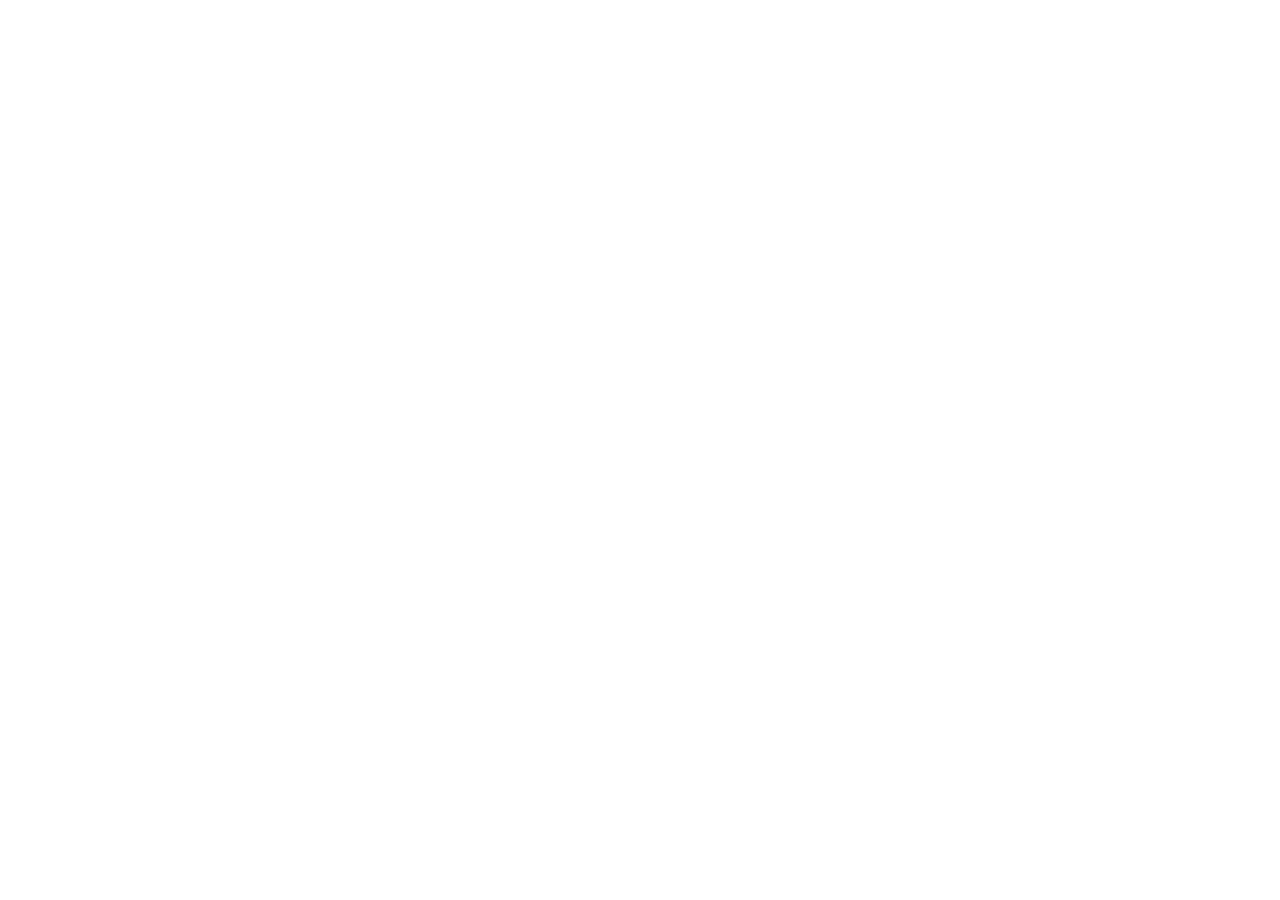
==== index.html @ 1b285c12 "chore: estrutura de pastas e html finalizadas" ====
<!DOCTYPE html>
<html lang="pt-br">
<head>
  <meta charset="UTF-8">
  <meta name="viewport" content="width=device-width, initial-scale=1.0">
  <link rel="stylesheet" href="src/css/style.css">
  <title>Sakura - Sushi</title>
</head>
<body>
</body>
</html>
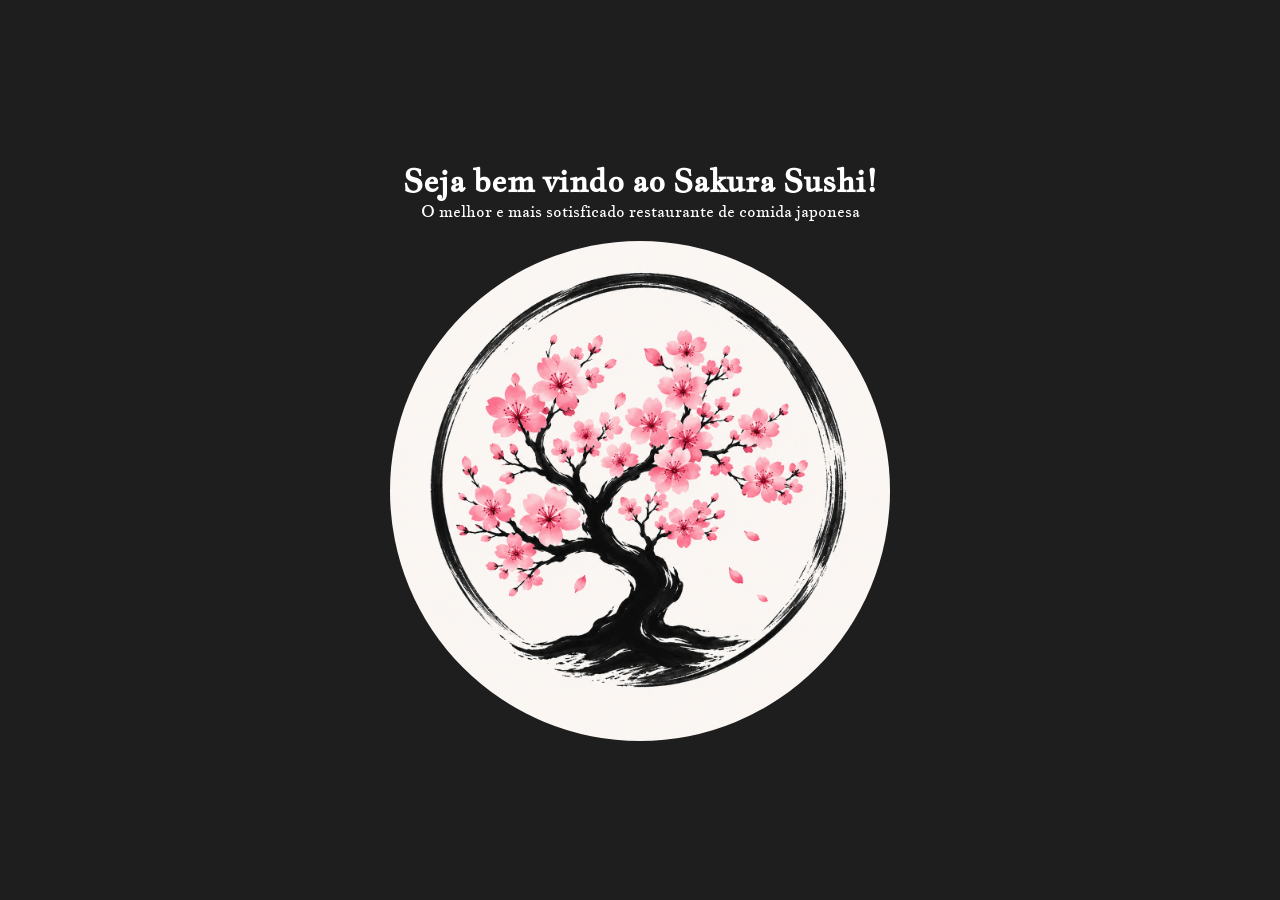
==== commit 9f0b1092: "feat: pagina hero criada e estilizada" ====
--- a/index.html
+++ b/index.html
@@ -3,9 +3,19 @@
 <head>
   <meta charset="UTF-8">
   <meta name="viewport" content="width=device-width, initial-scale=1.0">
+  <link rel="preconnect" href="https://fonts.googleapis.com">
+  <link rel="preconnect" href="https://fonts.gstatic.com" crossorigin>
+  <link href="https://fonts.googleapis.com/css2?family=Jacques+Francois&display=swap" rel="stylesheet">
   <link rel="stylesheet" href="src/css/style.css">
   <title>Sakura - Sushi</title>
 </head>
 <body>
+  <div id="inicio">
+        <h1 id="titulo">Seja bem vindo ao Sakura Sushi! </h1>
+        <p id="frase">O melhor e mais sotisficado restaurante de comida japonesa</p>
+        <img src="./src/assets/imagemlogo.png" alt="imagem" id="imgHero">
+  </div>
+  
+  <script src="src/js/script.js"></script>
 </body>
 </html>
--- a/src/css/style.css
+++ b/src/css/style.css
@@ -0,0 +1,51 @@
+:root {
+  --header-color: #0A0A0A;
+  --bg-main: #1E1E1E;
+  --font-color: #fff;
+}
+
+
+* {
+    margin:0;
+    padding:0;
+    box-sizing: border-box;
+}
+
+body {
+  font-family: 'Jacques Francois', serif;
+  background-color: var(--bg-main);
+  color: var(--font-color);
+}
+
+#inicio{
+    position:fixed;
+    top:0;
+    left:0;
+    width:100%;
+    height:100%;
+    display:flex;
+    flex-direction:column;
+    background:var(--color2);
+    justify-content:center;
+    align-items:center;
+    opacity:1;
+    transition: opcity 1s ease-in-out;
+}
+
+#imgHero{
+    width:500px;
+    height:500px;
+    border-radius:50%;
+    margin-top:20px;
+    animation: rodar 1s ease-in-out;
+}
+
+@keyframes rodar{
+    from{
+        transform:rotate(0deg);
+    }
+    to{
+        transform:rotate(360deg)
+    }
+}
+
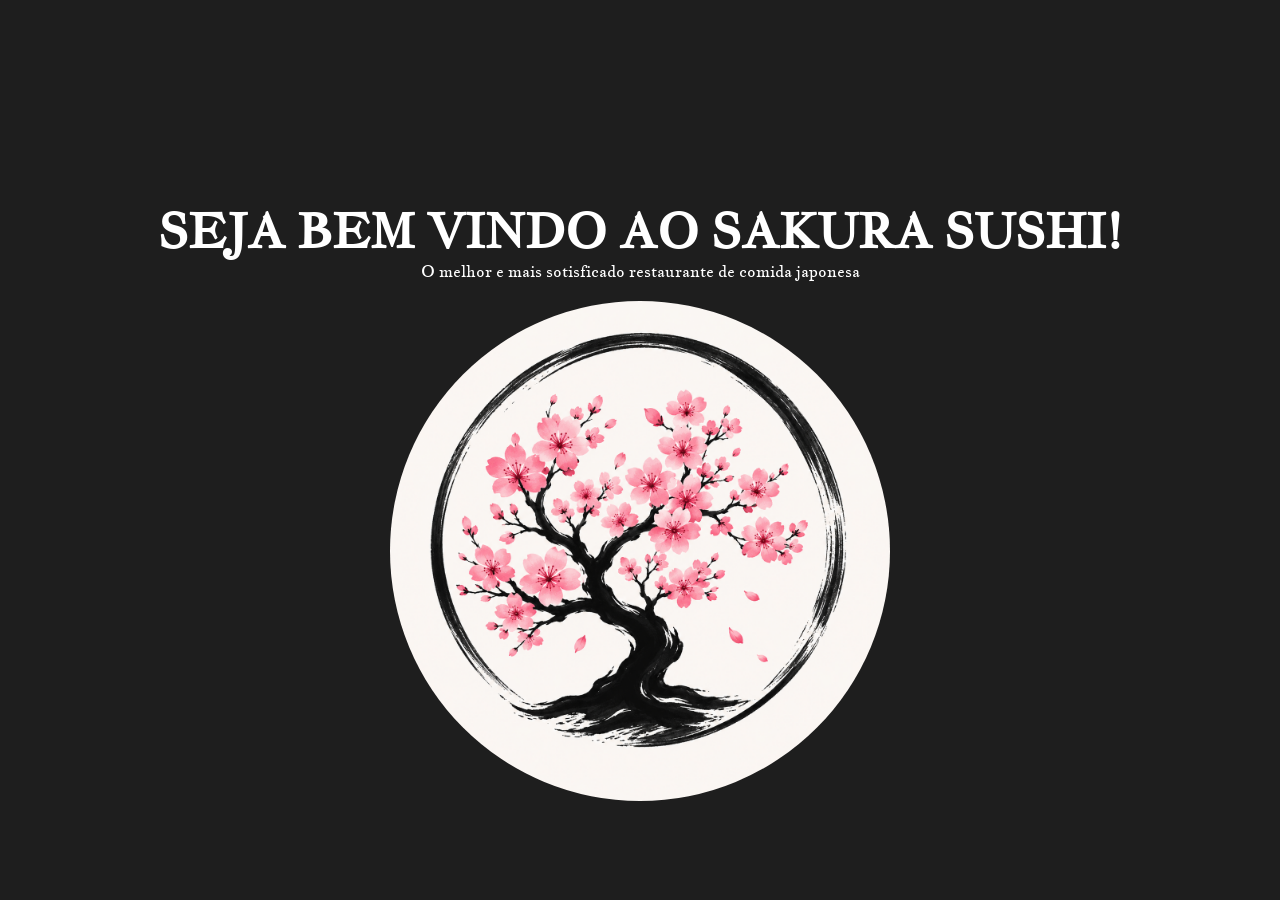
==== commit 53bf417f: "feat: header finalizado" ====
--- a/index.html
+++ b/index.html
@@ -16,6 +16,23 @@
         <img src="./src/assets/imagemlogo.png" alt="imagem" id="imgHero">
   </div>
   
+  
+  <header>
+        <img src="./src/assets/imagemlogo.png" alt="logo" id="logo">
+        <h1>SAKURA SUSHI</h1>
+        <nav>
+            <ul>
+                <li><a href="index.html">Home</a></li>
+                <li><a href="./src/pages/portifolio.html">Portifólio</a></li>
+                <li><a href="./src/pages/sobre.html">Sobre</a></li>
+                <li><a href="./src/pages/contato.html">Contato</a></li>
+            </ul>
+        </nav>
+    </header>
+
+
+  
+  
   <script src="src/js/script.js"></script>
 </body>
 </html>
--- a/src/css/style.css
+++ b/src/css/style.css
@@ -2,6 +2,7 @@
   --header-color: #0A0A0A;
   --bg-main: #1E1E1E;
   --font-color: #fff;
+  --hover-color: #E796A5;
 }
 
 
@@ -12,12 +13,12 @@
 }
 
 body {
-  font-family: 'Jacques Francois', serif;
+  font-family: 'Jacques Francois';
   background-color: var(--bg-main);
   color: var(--font-color);
 }
 
-#inicio{
+#inicio {
     position:fixed;
     top:0;
     left:0;
@@ -25,11 +26,12 @@
     height:100%;
     display:flex;
     flex-direction:column;
-    background:var(--color2);
+    background:var(--bg-main);
     justify-content:center;
     align-items:center;
     opacity:1;
     transition: opcity 1s ease-in-out;
+    color: var(--font-color)
 }
 
 #imgHero{
@@ -49,3 +51,54 @@
     }
 }
 
+#titulo{
+    margin-top: 100px;
+    text-align:center;
+    font-size:3rem;
+    color: var(--font-color);
+    text-transform:uppercase;
+    animation: efeito 1s ease-in-out;
+}
+
+@keyframes efeito {
+    from{
+        opacity:0;
+    }
+    to{
+        opcatity:1;
+        transform:translateY(-10px)
+    }
+}
+
+header {
+  background-color: var(--header-color);
+  display: flex;
+  padding: 30px;
+  align-items: center;
+  gap: 30px;
+}
+
+
+header nav ul {
+  font-size: 32px;
+  padding-left: 264px;
+  list-style:none;
+  display:flex;
+  align-items:center;
+  gap: 150px;
+}
+
+header nav ul li a{
+    text-decoration: none;
+    color:var(--font-color);
+}
+
+header nav ul li a:hover{
+  color:var(--hover-color);
+}
+
+img {
+  width: 100px;
+  height:100px;
+  border-radius: 50%;
+}
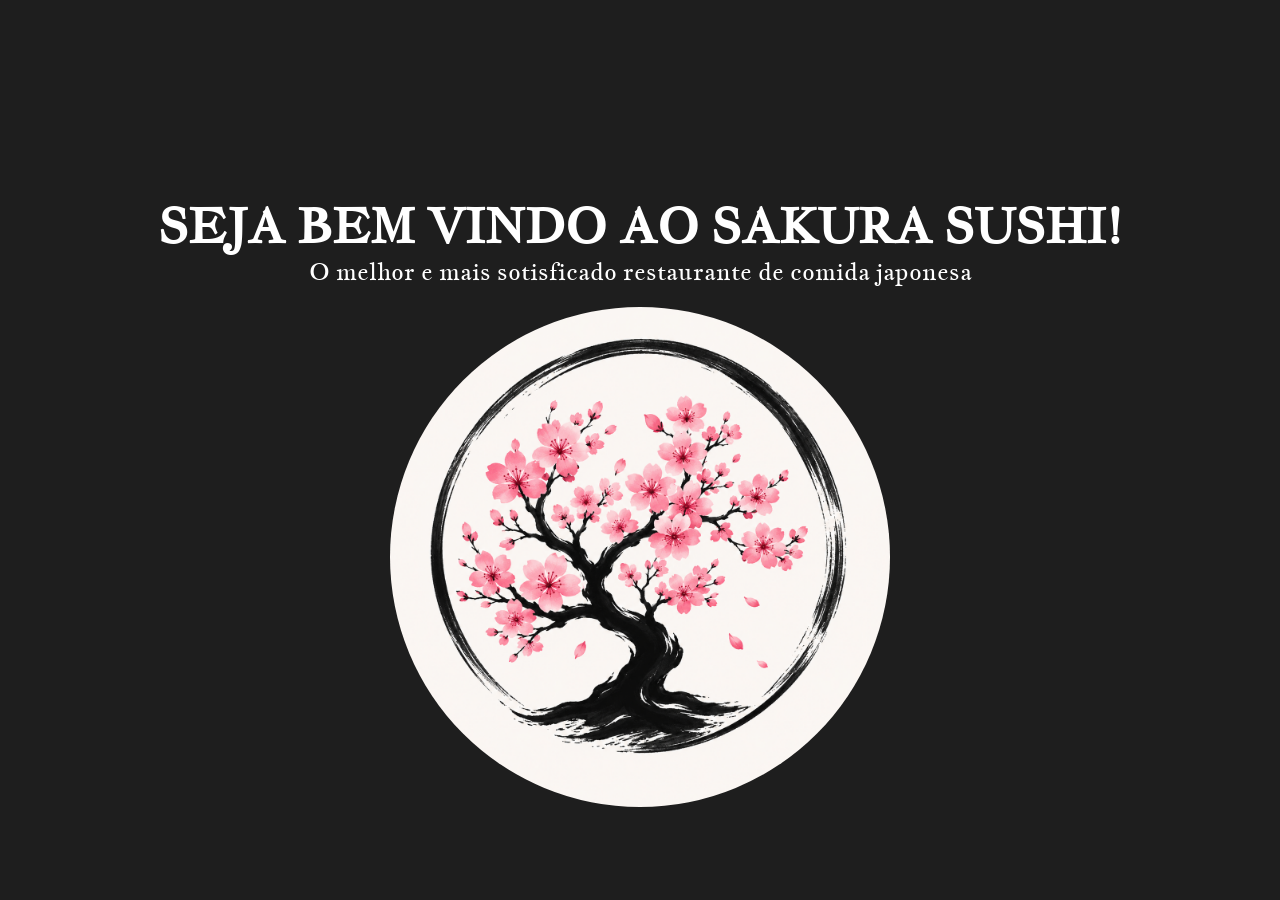
==== commit 6950ce93: "fix: corrigindo background dos cards e tamanho da font da hero" ====
--- a/index.html
+++ b/index.html
@@ -12,7 +12,7 @@
 <body>
   <div id="inicio">
         <h1 id="titulo">Seja bem vindo ao Sakura Sushi! </h1>
-        <p id="frase">O melhor e mais sotisficado restaurante de comida japonesa</p>
+        <p id="fraseHero">O melhor e mais sotisficado restaurante de comida japonesa</p>
         <img src="./src/assets/imagemlogo.png" alt="imagem" id="imgHero">
   </div>
   
@@ -29,6 +29,24 @@
             </ul>
         </nav>
     </header>
+    <main>
+      <p class="frase">Seja bem vindo ao Sakura Sushi</p>
+      <div class="container">
+        <div class="card">
+          <p>Descubra a tradição e qualidade do Sakura Sushi, com ingredientes frescos e um sabor inesquecível.</p>
+          <a href="./src/pages/sobre.html">SAIBA MAIS!</a>
+        </div>
+        <div class="card">
+          <p>Conheça nossos pratos especiais, combinações únicas e o melhor da culinária japonesa.</p>
+          <a href="./src/pages/portifolio.html">PORTIFÓLIO</a>
+        </div>
+        <div class="card">
+          <p>Faça seu pedido ou reserve agora. Estamos prontos para te atender!</p>
+          <a href="./src/pages/contato.html">CONTATO</a>
+        </div>
+
+      </div>
+    </main>
 
 
   
--- a/src/css/style.css
+++ b/src/css/style.css
@@ -40,6 +40,10 @@
     border-radius:50%;
     margin-top:20px;
     animation: rodar 1s ease-in-out;
+}
+
+#fraseHero {
+  font-size: 24px;
 }
 
 @keyframes rodar{
@@ -102,3 +106,47 @@
   height:100px;
   border-radius: 50%;
 }
+
+
+.frase {
+  font-size: 48px;
+  margin-top: 60px;
+  text-align: center;
+}
+
+.container {
+  margin-top: 44px;
+  display: flex;
+  gap: 225px;
+  align-items: center;
+  justify-content: center;
+  padding: 45px;
+}
+
+.card {
+  border-radius: 30px;
+  flex-direction: column;
+  display: flex;
+  align-items: center;
+  color: #000;
+  padding: 40px;
+  background-color: #D9D9D9;
+  width: 442px;
+  height: 383px;
+  font-size: 24px;
+  text-align: center;
+  /* margin-top: 5px; */
+}
+
+.card p {
+  padding: 30px;
+}
+
+.card a {
+  margin: auto;
+  text-decoration: none;
+  background-color: var(--hover-color);
+  padding: 15px;
+  color: #000;
+  border-radius: 40px;
+}
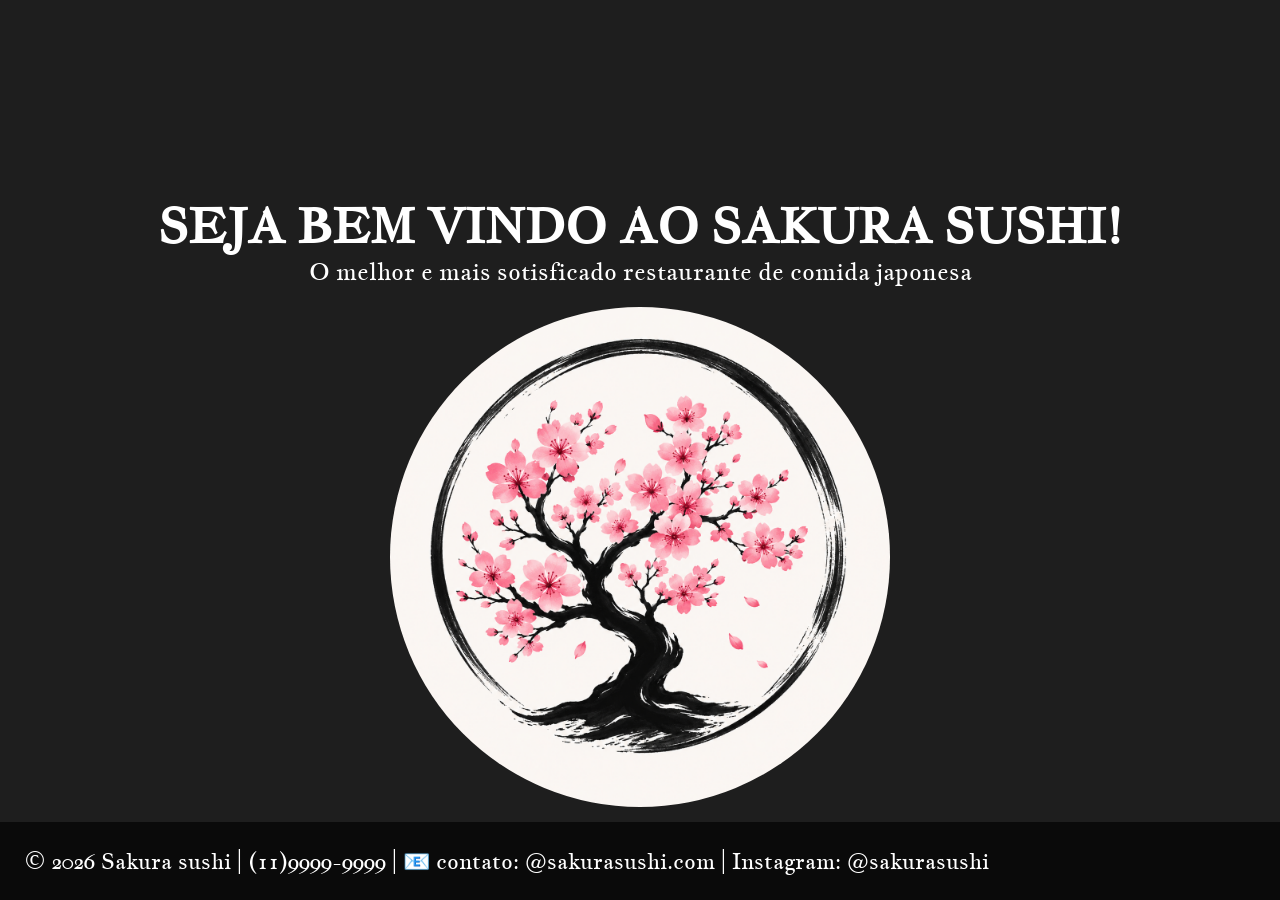
==== commit 53a47798: "feat: footer finalizado" ====
--- a/index.html
+++ b/index.html
@@ -44,13 +44,11 @@
           <p>Faça seu pedido ou reserve agora. Estamos prontos para te atender!</p>
           <a href="./src/pages/contato.html">CONTATO</a>
         </div>
-
       </div>
     </main>
-
-
-  
-  
+    <footer>
+      <p>&copy; 2026 Sakura sushi | (11)9999-9999 | 📧 contato: @sakurasushi.com | Instagram: @sakurasushi</p>
+    </footer>
   <script src="src/js/script.js"></script>
 </body>
 </html>
--- a/src/css/style.css
+++ b/src/css/style.css
@@ -7,9 +7,9 @@
 
 
 * {
-    margin:0;
-    padding:0;
-    box-sizing: border-box;
+  margin:0;
+  padding:0;
+  box-sizing: border-box;
 }
 
 body {
@@ -19,27 +19,27 @@
 }
 
 #inicio {
-    position:fixed;
-    top:0;
-    left:0;
-    width:100%;
-    height:100%;
-    display:flex;
-    flex-direction:column;
-    background:var(--bg-main);
-    justify-content:center;
-    align-items:center;
-    opacity:1;
-    transition: opcity 1s ease-in-out;
-    color: var(--font-color)
+  position:fixed;
+  top:0;
+  left:0;
+  width:100%;
+  height:100%;
+  display:flex;
+  flex-direction:column;
+  background:var(--bg-main);
+  justify-content:center;
+  align-items:center;
+  opacity:1;
+  transition: opcity 1s ease-in-out;
+  color: var(--font-color)
 }
 
 #imgHero{
-    width:500px;
-    height:500px;
-    border-radius:50%;
-    margin-top:20px;
-    animation: rodar 1s ease-in-out;
+  width:500px;
+  height:500px;
+  border-radius:50%;
+  margin-top:20px;
+  animation: rodar 1s ease-in-out;
 }
 
 #fraseHero {
@@ -84,7 +84,7 @@
 
 
 header nav ul {
-  font-size: 32px;
+  font-size: 26px;
   padding-left: 264px;
   list-style:none;
   display:flex;
@@ -149,4 +149,16 @@
   padding: 15px;
   color: #000;
   border-radius: 40px;
+}
+
+
+footer {
+  width: 100%;
+  position: absolute;
+  bottom: 0px;
+  left: 0;
+  padding:25px;
+  color: #fff;
+  font-size: 22px;
+  background-color: var(--header-color);
 }
